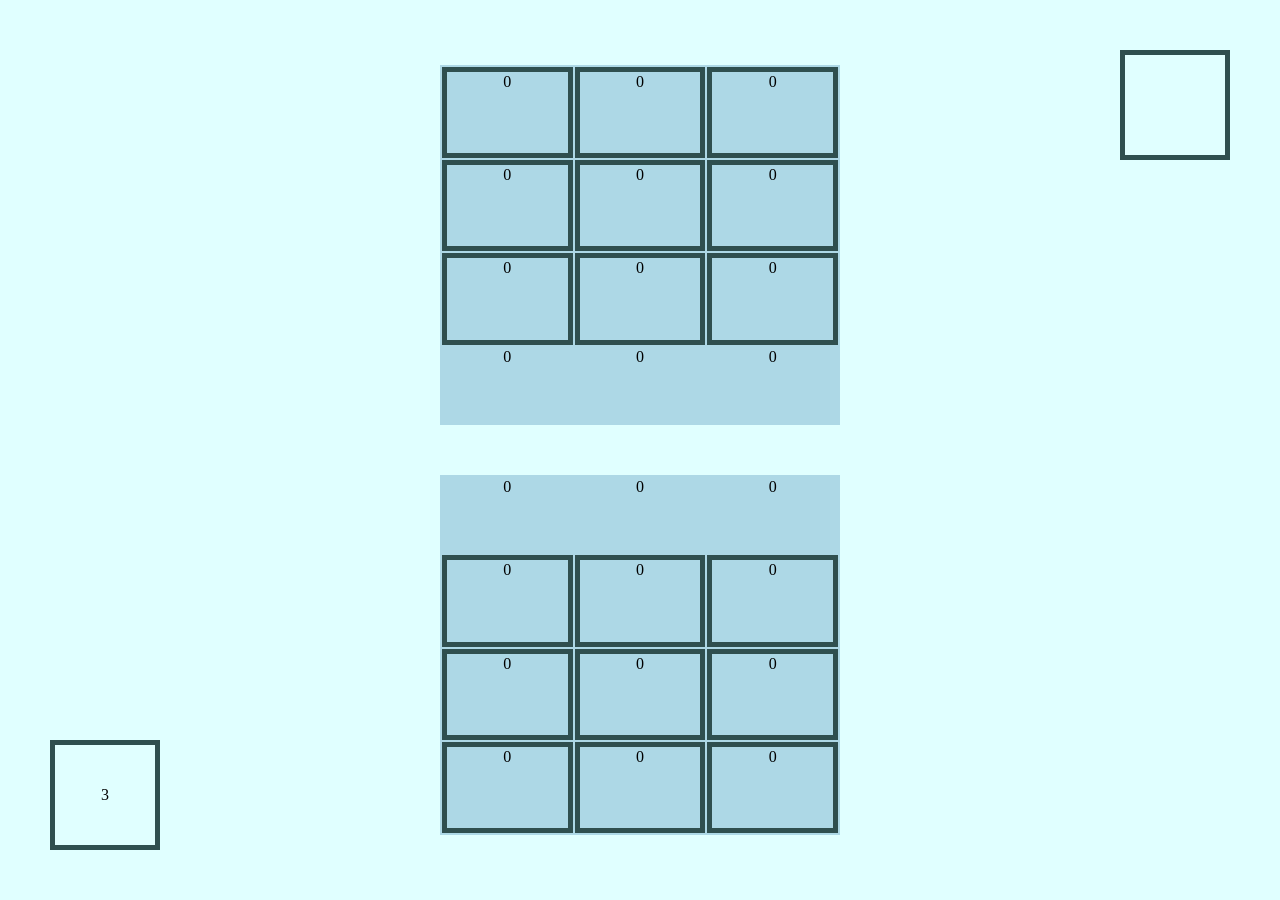
==== jogo.html @ 0814923d "configura função para o placar individual das colunas" ====
<!DOCTYPE html>
<html lang="pt">
<head>
    <meta charset="UTF-8">
    <meta id="viewport" content="width=device-width, initial-scale=1.0">
    <title>Esbugalhado</title>
    <link rel="stylesheet" type="text/css" href="./styles.css" />
    <script type="module" src="./main.js"r></script>
</head>

<body>
    <aside id="LadoP">
        <div class="Dado" id="dadoP"></div>
    </aside>

    <main>
        <table>
            <tbody id="Oponent">
                <tr class="Tabuleiro">
                    <td><p>0</p></td>
                    <td><p>0</p></td>
                    <td><p>0</p></td>
                </tr>

                <tr class="Tabuleiro">
                    <td><p>0</p></td>
                    <td><p>0</p></td>
                    <td><p>0</p></td>
                </tr>

                <tr class="Tabuleiro">
                    <td><p>0</p></td>
                    <td><p>0</p></td>
                    <td><p>0</p></td>
                </tr>

                <tr class="Placar">
                    <td><p>0</p></td>
                    <td><p>0</p></td>
                    <td><p>0</p></td>
                </tr>
            </tbody>
        </table>

        <table id="Player">
            <tbody>
                <tr class="Placar">
                    <td><p>0</p></td>
                    <td><p>0</p></td>
                    <td><p>0</p></td>
                </tr>
    
                <tr class="Tabuleiro">
                    <td><p>0</p></td>
                    <td><p>0</p></td>
                    <td><p>0</p></td>
                </tr>
    
                <tr class="Tabuleiro">
                    <td><p>0</p></td>
                    <td><p>0</p></td>
                    <td><p>0</p></td>
                </tr>
    
                <tr class="Tabuleiro">
                    <td><p>0</p></td>
                    <td><p>0</p></td>
                    <td><p>0</p></td>
                </tr>
            </tbody>
        </table>
    </main>

    <aside id="LadoO">
        <div class="Dado" id="dadoO"></div>
    </aside>

</body>
</html>
---- styles.css ----
body {
            display: grid;
            grid-template-columns: repeat(3, 1fr);
            grid-template-rows: 100vh;
            background: lightcyan;
            margin: 0;
        }

        main {
            display: flex;
            flex-direction: column;
            justify-content: center;
            align-items: center;
            gap: 50px;
        }

        aside {
            width: 100%;
            height: 100%;
        }

        table {
            height: 40%;
            width: 400px;
            background-color: lightblue;
        }

        td {
            width: 50px;
            height: 50px;
            text-align: center;
        }

        .Tabuleiro td {
            border: 5px solid darkslategrey;
        }

        p {
            width: 100%;
            height: 100%;
            margin: 0;
        }

        #LadoP {
            display: flex;
            flex-direction: column-reverse;
            align-items: start;
        }

        #LadoO {
            display: flex;
            flex-direction: column;
            align-items: end;
        }

        .Dado {
            display: flex;
            width: 100px;
            height: 100px;
            border: 5px solid darkslategrey;
            margin: 50px;
            justify-content: center;
            align-items: center;
        }
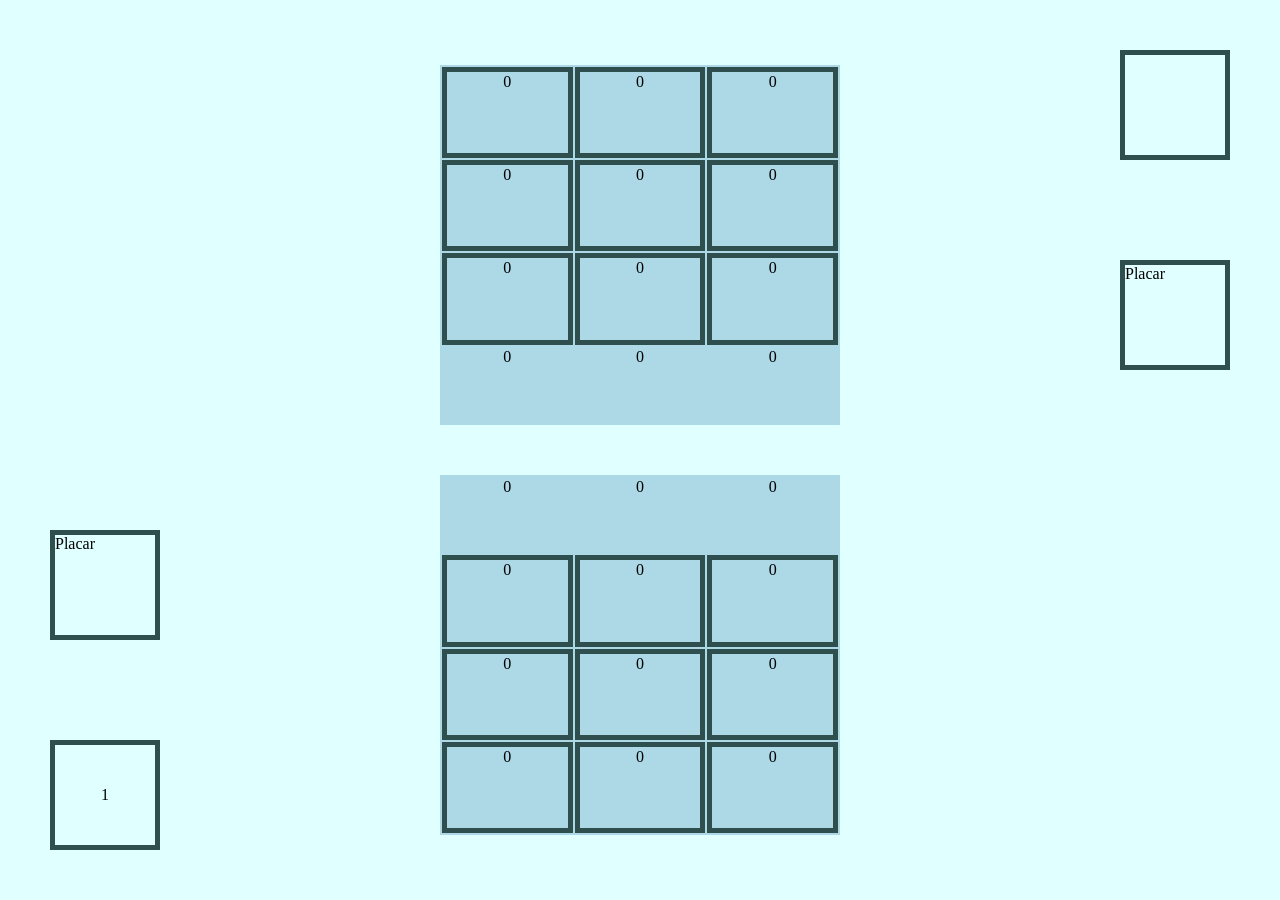
==== commit d65f7a33: "finaliza placar total" ====
--- a/jogo.html
+++ b/jogo.html
@@ -11,6 +11,7 @@
 <body>
     <aside id="LadoP">
         <div class="Dado" id="dadoP"></div>
+        <div class="Placar" id="placarP"><p>Placar</p></div>
     </aside>
 
     <main>
@@ -34,7 +35,7 @@
                     <td><p>0</p></td>
                 </tr>
 
-                <tr class="Placar">
+                <tr class="placarIndividual">
                     <td><p>0</p></td>
                     <td><p>0</p></td>
                     <td><p>0</p></td>
@@ -44,7 +45,7 @@
 
         <table id="Player">
             <tbody>
-                <tr class="Placar">
+                <tr class="placarIndividual">
                     <td><p>0</p></td>
                     <td><p>0</p></td>
                     <td><p>0</p></td>
@@ -72,7 +73,8 @@
     </main>
 
     <aside id="LadoO">
-        <div class="Dado" id="dadoO"></div>
+        <div class="Dado" id="dadoO"><p></p></div>
+        <div class="Placar" id="placarO"><p>Placar</p></div>
     </aside>
 
 </body>
--- a/styles.css
+++ b/styles.css
@@ -61,4 +61,14 @@
             margin: 50px;
             justify-content: center;
             align-items: center;
+        }
+
+        .Placar {
+            display: flex;
+            width: 100px;
+            height: 100px;
+            border: 5px solid darkslategrey;
+            margin: 50px;
+            justify-content: center;
+            align-items: center;
         }
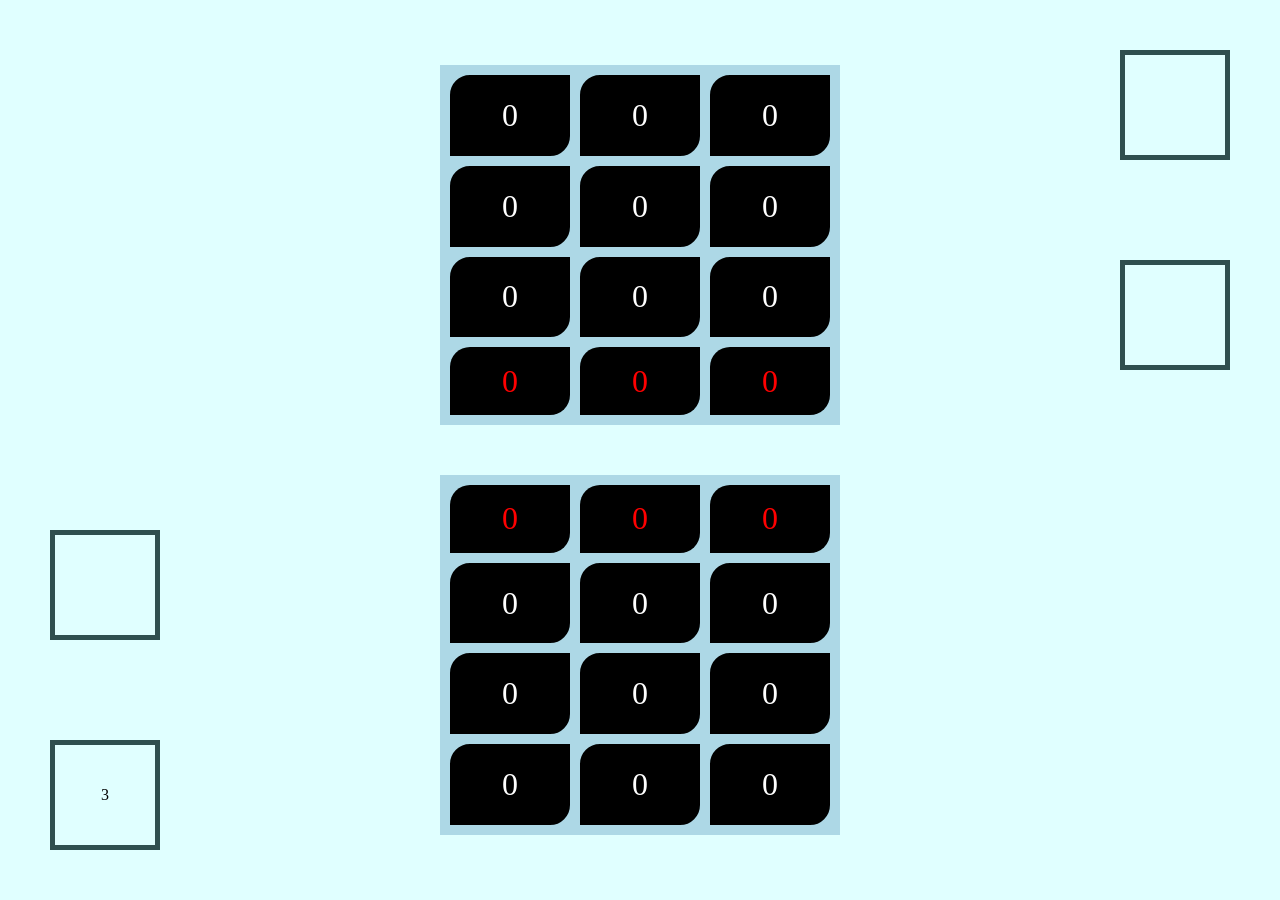
==== commit 80105b2c: "adiciona estilo, fontes e imagens para design do site" ====
--- a/jogo.html
+++ b/jogo.html
@@ -5,13 +5,13 @@
     <meta id="viewport" content="width=device-width, initial-scale=1.0">
     <title>Esbugalhado</title>
     <link rel="stylesheet" type="text/css" href="./styles.css" />
-    <script type="module" src="./main.js"r></script>
+    <script type="module" src="./jogo.js"r></script>
 </head>
 
 <body>
     <aside id="LadoP">
         <div class="Dado" id="dadoP"></div>
-        <div class="Placar" id="placarP"><p>Placar</p></div>
+        <div class="Placar" id="placarP"><p></p></div>
     </aside>
 
     <main>
@@ -74,7 +74,7 @@
 
     <aside id="LadoO">
         <div class="Dado" id="dadoO"><p></p></div>
-        <div class="Placar" id="placarO"><p>Placar</p></div>
+        <div class="Placar" id="placarO"><p></p></div>
     </aside>
 
 </body>
--- a/styles.css
+++ b/styles.css
@@ -1,74 +1,86 @@
-        body {
-            display: grid;
-            grid-template-columns: repeat(3, 1fr);
-            grid-template-rows: 100vh;
-            background: lightcyan;
-            margin: 0;
-        }
+@font-face {
+    font-family: Fonte8bit;
+    src: url(PressStart2P-Regular.ttf);
+}
 
-        main {
-            display: flex;
-            flex-direction: column;
-            justify-content: center;
-            align-items: center;
-            gap: 50px;
-        }
 
-        aside {
-            width: 100%;
-            height: 100%;
-        }
-
-        table {
-            height: 40%;
-            width: 400px;
-            background-color: lightblue;
-        }
-
-        td {
-            width: 50px;
-            height: 50px;
-            text-align: center;
-        }
-
-        .Tabuleiro td {
-            border: 5px solid darkslategrey;
-        }
-
-        p {
-            width: 100%;
-            height: 100%;
-            margin: 0;
-        }
-
-        #LadoP {
-            display: flex;
-            flex-direction: column-reverse;
-            align-items: start;
-        }
-
-        #LadoO {
-            display: flex;
-            flex-direction: column;
-            align-items: end;
-        }
-
-        .Dado {
-            display: flex;
-            width: 100px;
-            height: 100px;
-            border: 5px solid darkslategrey;
-            margin: 50px;
-            justify-content: center;
-            align-items: center;
-        }
-
-        .Placar {
-            display: flex;
-            width: 100px;
-            height: 100px;
-            border: 5px solid darkslategrey;
-            margin: 50px;
-            justify-content: center;
-            align-items: center;
-        }+body {
+    display: grid;
+    grid-template-columns: repeat(3, 1fr);
+    grid-template-rows: 100vh;
+    background: lightcyan;
+    margin: 0;
+}
+main {
+    display: flex;
+    flex-direction: column;
+    justify-content: center;
+    align-items: center;
+    gap: 50px;
+}
+aside {
+    width: 100%;
+    height: 100%;
+}
+table {
+    height: 40%;
+    width: 400px;
+    background-color: lightblue;
+    border-spacing: 10px;
+    
+}
+td {
+    font-family: Fonte8bit;
+    font-size: 2em;
+    width: 50px;
+    height: 50px;
+    text-align: center;
+    border-width: 1px;
+    border-top-left-radius: 20px;
+    border-bottom-right-radius: 20px;
+    background-color: black;
+}
+p {
+    display: flex;
+    justify-content: center;
+    align-items: center;
+    width: 100%;
+    height: 100%;
+    margin: auto;
+}
+.Tabuleiro td {
+    border: 5px solid black;
+    color: white;
+}
+#LadoP {
+    display: flex;
+    flex-direction: column-reverse;
+    align-items: start;
+}
+#LadoO {
+    display: flex;
+    flex-direction: column;
+    align-items: end;
+}
+.Dado {
+    display: flex;
+    width: 100px;
+    height: 100px;
+    border: 5px solid darkslategrey;
+    margin: 50px;
+    justify-content: center;
+    align-items: center;
+}
+.Placar {
+    display: flex;
+    width: 100px;
+    height: 100px;
+    border: 5px solid darkslategrey;
+    margin: 50px;
+    justify-content: center;
+    align-items: center;
+}
+.placarIndividual
+{
+    color: red;
+}
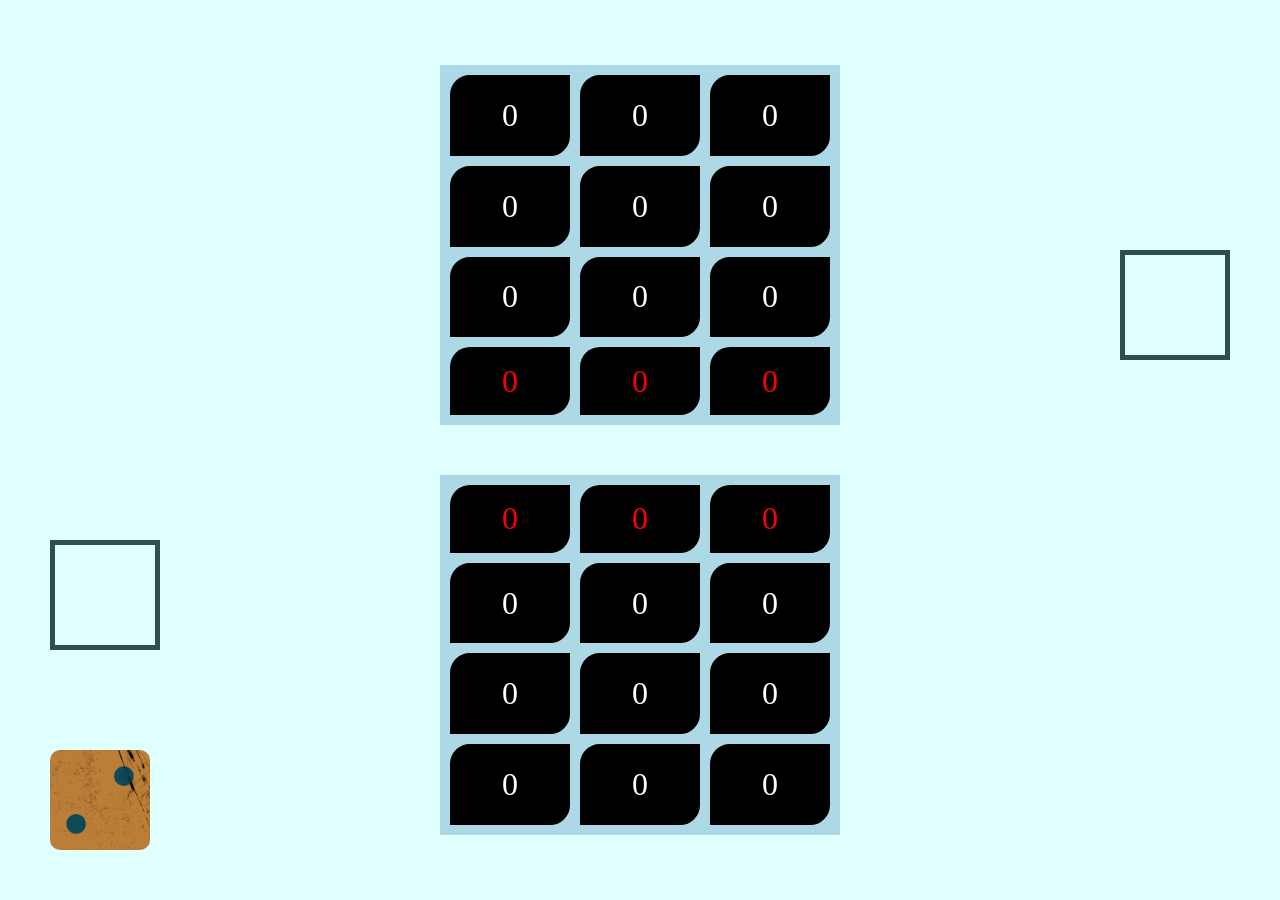
==== commit 71531bc1: "adiciona um dado com imagens para o tabuleiro" ====
--- a/jogo.html
+++ b/jogo.html
@@ -10,7 +10,7 @@
 
 <body>
     <aside id="LadoP">
-        <div class="Dado" id="dadoP"></div>
+        <div class="Dado" id="dadoP"><p class="numeroDados"></p></div>
         <div class="Placar" id="placarP"><p></p></div>
     </aside>
 
@@ -73,7 +73,7 @@
     </main>
 
     <aside id="LadoO">
-        <div class="Dado" id="dadoO"><p></p></div>
+        <div class="Dado" id="dadoO"><p class="numeroDados"></p></div>
         <div class="Placar" id="placarO"><p></p></div>
     </aside>
 
--- a/styles.css
+++ b/styles.css
@@ -66,10 +66,15 @@
     display: flex;
     width: 100px;
     height: 100px;
-    border: 5px solid darkslategrey;
+    color: transparent;
+    border-top-right-radius: 10%;
+    border-top-left-radius: 10%;
+    border-bottom-right-radius: 10%;
+    border-bottom-left-radius: 10%;
     margin: 50px;
     justify-content: center;
     align-items: center;
+    background-size: cover;
 }
 .Placar {
     display: flex;
@@ -83,4 +88,5 @@
 .placarIndividual
 {
     color: red;
-}+}
+
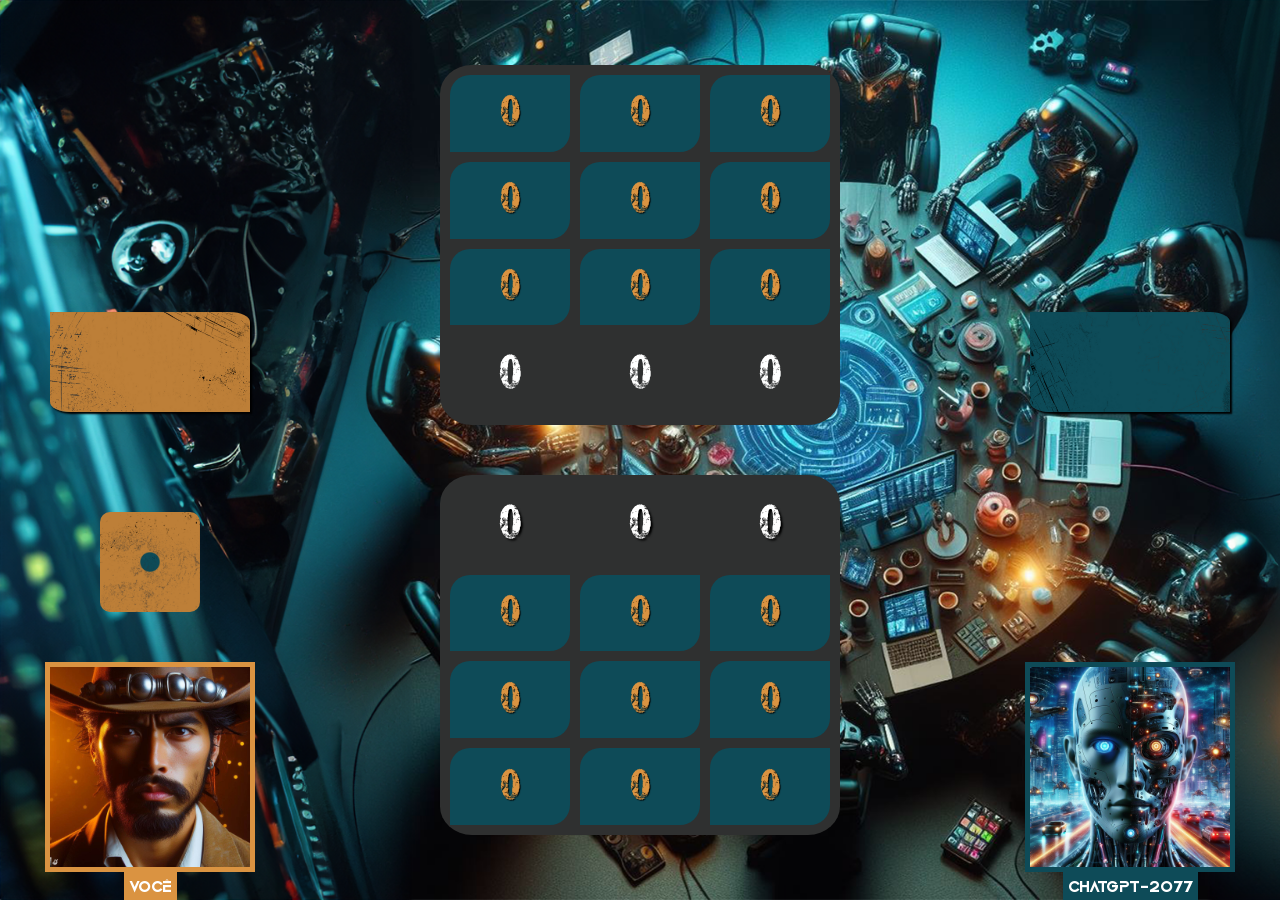
==== commit 59253b20: "cria paginas para vitoria e derrota" ====
--- a/jogo.html
+++ b/jogo.html
@@ -10,6 +10,8 @@
 
 <body>
     <aside id="LadoP">
+        <div id="playerLeg"><p>Você</p></div>
+        <div id="player"></div>
         <div class="Dado" id="dadoP"><p class="numeroDados"></p></div>
         <div class="Placar" id="placarP"><p></p></div>
     </aside>
@@ -35,7 +37,7 @@
                     <td><p>0</p></td>
                 </tr>
 
-                <tr class="placarIndividual">
+                <tr class="placarIndividual" id="pIndividualO">
                     <td><p>0</p></td>
                     <td><p>0</p></td>
                     <td><p>0</p></td>
@@ -45,7 +47,7 @@
 
         <table id="Player">
             <tbody>
-                <tr class="placarIndividual">
+                <tr class="placarIndividual" id="pIndividualP">
                     <td><p>0</p></td>
                     <td><p>0</p></td>
                     <td><p>0</p></td>
@@ -73,7 +75,9 @@
     </main>
 
     <aside id="LadoO">
-        <div class="Dado" id="dadoO"><p class="numeroDados"></p></div>
+        <div id="inimigoLeg"><p>ChatGPT-2077</p></div>
+        <div id="inimigo"></div>
+        <div class="Dado" id="dadoO"><p class="numeroDados">1</p></div>
         <div class="Placar" id="placarO"><p></p></div>
     </aside>
 
--- a/styles.css
+++ b/styles.css
@@ -1,18 +1,25 @@
 @font-face {
-    font-family: Fonte8bit;
-    src: url(PressStart2P-Regular.ttf);
+    font-family: FonteWorn;
+    src: url(assets/fonts/SubwayNovella-KEw7.ttf);
+}
+@font-face {
+    font-family: FonteTitulo;
+    src: url(assets/fonts/Beyonders.ttf);
 }
 
 
 body {
     display: grid;
-    grid-template-columns: repeat(3, 1fr);
+    grid-template-columns: repeat(5, 1fr);
     grid-template-rows: 100vh;
     background: lightcyan;
     margin: 0;
+    background-image: url(assets/images/fundoMain.png);
+    background-size: cover;
 }
 main {
     display: flex;
+    grid-column: 3;
     flex-direction: column;
     justify-content: center;
     align-items: center;
@@ -25,12 +32,13 @@
 table {
     height: 40%;
     width: 400px;
-    background-color: lightblue;
+    background-color: rgb(47, 48, 48);
+    border-radius: 8%;
     border-spacing: 10px;
     
 }
 td {
-    font-family: Fonte8bit;
+    font-family: FonteWorn;
     font-size: 2em;
     width: 50px;
     height: 50px;
@@ -38,7 +46,6 @@
     border-width: 1px;
     border-top-left-radius: 20px;
     border-bottom-right-radius: 20px;
-    background-color: black;
 }
 p {
     display: flex;
@@ -49,18 +56,22 @@
     margin: auto;
 }
 .Tabuleiro td {
-    border: 5px solid black;
-    color: white;
+    color: #DA9341;
+    background-color: #0E4B58;
+    font-size: 2.7em;
+    text-shadow: 1px 1px 1px black;
 }
+
 #LadoP {
     display: flex;
     flex-direction: column-reverse;
-    align-items: start;
+    align-items: center;
 }
 #LadoO {
     display: flex;
-    flex-direction: column;
-    align-items: end;
+    flex-direction: column-reverse;
+    align-items: center;
+    grid-column: 5;
 }
 .Dado {
     display: flex;
@@ -78,15 +89,82 @@
 }
 .Placar {
     display: flex;
-    width: 100px;
+    font-family: FonteWorn;
+    text-decoration: wavy;
+    font-size: 4.5em;
+    width: 200px;
     height: 100px;
-    border: 5px solid darkslategrey;
     margin: 50px;
     justify-content: center;
     align-items: center;
+    box-shadow: 2px 2px 2px black;
+}
+#placarP
+{
+    background-image: url(assets/images/placar/fundoPlacarPlayer.png);
+    color:#0E4B58;
+    border-top-right-radius: 10%;
+    border-bottom-left-radius: 10%;
+    grid-row: 3;
+}
+#placarO
+{
+    background-image: url(assets/images/placar/fundoPlacarOponent.png);
+    color:#DA9341;
+    border-top-right-radius: 10%;
+    border-bottom-left-radius: 10%;
+
 }
 .placarIndividual
 {
-    color: red;
+    color: white;
+    font-size: 1.5em;
+}
+#pIndividualP
+{
+    background-color: transparent;
+    text-shadow: 2px 2px 2px black;
 }
 
+#inimigo
+{
+    display: flex;
+    width: 200px;
+    height: 200px;
+    background-image: url(assets/images/inimigo.jpeg);
+    border: #0E4B58 5px solid;
+    justify-content: center;
+    align-items: center;
+    background-size: cover;
+}
+
+#inimigoLeg
+{
+    font-size: xx-small;
+    font-family: FonteTitulo;
+    color: white;
+    background-color: #0E4B58;
+    padding: 5px;
+}
+
+#player
+{
+    display: flex;
+    grid-column: 1;
+    width: 200px;
+    height: 200px;
+    background-image: url(assets/images/player.jpeg);
+    border: #DA9341 5px solid;
+    justify-content: center;
+    align-items: center;
+    background-size: cover;
+}
+
+#playerLeg
+{
+    font-size: xx-small;
+    font-family: FonteTitulo;
+    color: white;
+    background-color: #DA9341;
+    padding: 5px;
+}
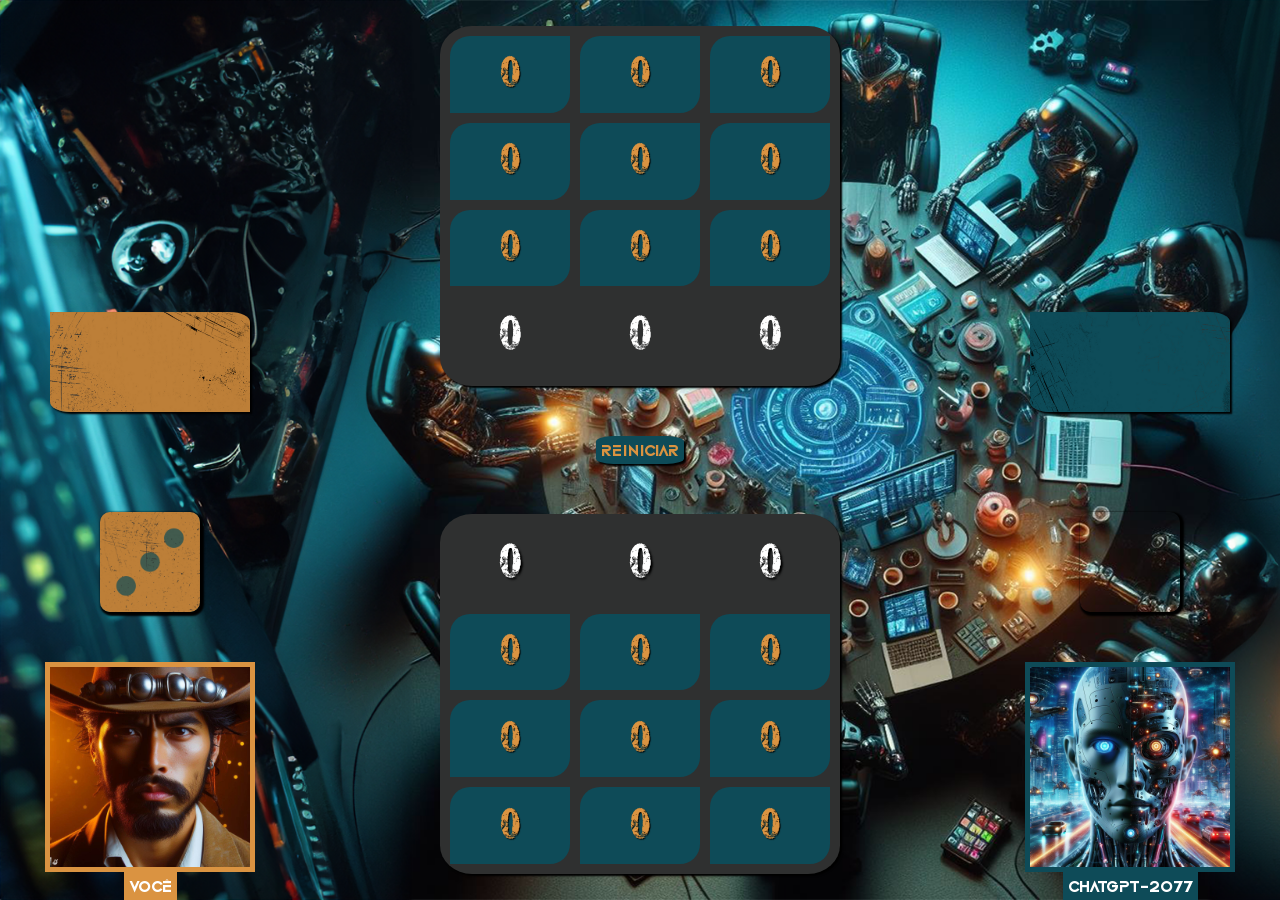
==== commit 575511a5: "finaliza botão de reiniciar e ajustes de estilo" ====
--- a/jogo.html
+++ b/jogo.html
@@ -5,7 +5,7 @@
     <meta id="viewport" content="width=device-width, initial-scale=1.0">
     <title>Esbugalhado</title>
     <link rel="stylesheet" type="text/css" href="./styles.css" />
-    <script type="module" src="./jogo.js"r></script>
+    <script type="module" src="./jogo.js"></script>
 </head>
 
 <body>
@@ -44,7 +44,7 @@
                 </tr>
             </tbody>
         </table>
-
+        <a href="jogo.html" id="reiniciar">Reiniciar</a>
         <table id="Player">
             <tbody>
                 <tr class="placarIndividual" id="pIndividualP">
--- a/styles.css
+++ b/styles.css
@@ -35,6 +35,7 @@
     background-color: rgb(47, 48, 48);
     border-radius: 8%;
     border-spacing: 10px;
+    box-shadow: 2px 2px 2px black;
     
 }
 td {
@@ -86,6 +87,7 @@
     justify-content: center;
     align-items: center;
     background-size: cover;
+    box-shadow: 2px 2px 2px 2px black;
 }
 .Placar {
     display: flex;
@@ -168,3 +170,15 @@
     background-color: #DA9341;
     padding: 5px;
 }
+
+#reiniciar
+{
+    text-decoration: none;
+    font-family: FonteTitulo;
+    font-size: xx-small;
+    background-color: #0E4B58;
+    padding: 5px;
+    border-radius: 20%;
+    color: #DA9341;
+    box-shadow: 2px 2px 2px black;
+}
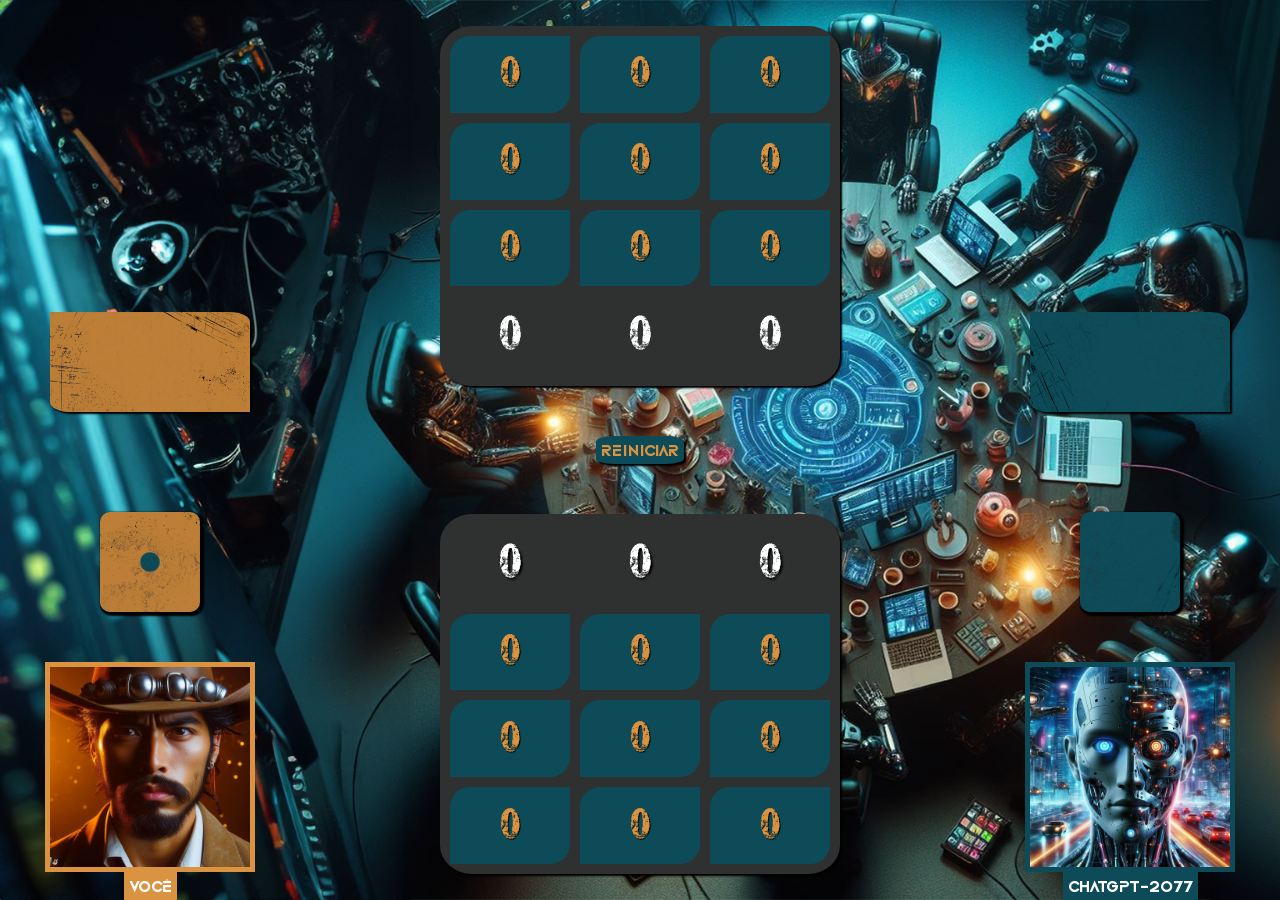
==== commit c9520d5d: "altera estrutura e estilo dos finais" ====
--- a/jogo.html
+++ b/jogo.html
@@ -44,7 +44,35 @@
                 </tr>
             </tbody>
         </table>
-        <a href="jogo.html" id="reiniciar">Reiniciar</a>
+        
+        <div class="fim" id="vitoria"> 
+
+            <h1>Você ganhou!</h1>
+            <h2>Você derrotou o ChatGPT-2077 no Jogo da Bugalha e a Terra está salva.</h2>
+            <h2>Parabéns!</h2>
+            <a href="jogo.html" class="reiniciar">Reiniciar</a>
+
+        </div>
+        <div class="fim" id="derrota">
+
+            <h1>Você perdeu!</h1>
+            <h2>Você foi derrotado pelo ChatGPT-2077 no Jogo da Bugalha e a Terra será destruída.</h2>
+            <h2>Você é uma decepção para a humanidade!</h2>
+            <a href="jogo.html" class="reiniciar">Reiniciar</a>
+
+        </div>
+        <div class="fim" id="empate">
+
+            <h1>ERRO 404!</h1>
+            <h2>Parece que houve um empate. ChatGPT-2077 entrou em colapso e a Terra está em perigo.
+                <br><a id="aviso" href="https://youtu.be/dQw4w9WgXcQ?si=K2n7BAFX4QhtJ7Sl">clique aqui para evitar que a Terra exploda!!!!</a>
+            </h2>
+            <a href="jogo.html" class="reiniciar">Reiniciar</a>
+
+        </div>
+
+        <a href="jogo.html" class="reiniciar">Reiniciar</a>
+
         <table id="Player">
             <tbody>
                 <tr class="placarIndividual" id="pIndividualP">
--- a/styles.css
+++ b/styles.css
@@ -89,6 +89,10 @@
     background-size: cover;
     box-shadow: 2px 2px 2px 2px black;
 }
+#dadoO
+{
+    background-image: url(assets/dadoOponent/dadoVazio.png);
+}
 .Placar {
     display: flex;
     font-family: FonteWorn;
@@ -171,7 +175,7 @@
     padding: 5px;
 }
 
-#reiniciar
+.reiniciar
 {
     text-decoration: none;
     font-family: FonteTitulo;
@@ -182,3 +186,76 @@
     color: #DA9341;
     box-shadow: 2px 2px 2px black;
 }
+
+#Player .Tabuleiro p:hover
+{
+    background-color: #DA9341;
+    color: #0E4B58;
+    text-shadow: 1px 1px 1px black;
+    border-top-left-radius: 20px;
+    border-bottom-right-radius: 20px;
+    
+}
+
+.fim {
+    display: none;
+    width: 576px;
+    height: 324px;
+    align-items: center;
+    text-align: center;
+    position: absolute;
+    background-color: #0E4B58;
+    padding: 5px;
+    border: rgb(47, 48, 48) 5px solid;
+    border-radius: 10%;
+    grid-column: 53;
+    z-index: 0;
+}
+
+.fim h1
+{
+    font-family: FonteTitulo;
+    font-size: 2em;
+    color: #DA9341;
+    text-shadow: 1px 1px 1px black;
+    margin: 0;
+    padding: 0;
+    margin-top: 20px;
+}
+
+.fim h2
+{
+    padding-left: 10%;
+    padding-right: 10%;
+    color: #f5dba5;
+    font-family: Tahoma, Verdana, sans-serif;
+    margin: 0;
+}
+
+.fim h2:nth-of-type(2)
+{
+    color: rgb(214, 121, 22);
+    font-family: Tahoma, Verdana, sans-serif;
+    margin: 0;
+}
+
+.fim .reiniciar
+{
+    box-shadow: none;
+}
+
+.fim .reiniciar:hover
+{
+    box-shadow: none;
+    color: #f5dba5;
+}
+
+#aviso {
+    text-decoration: none;
+    font-family: Arial, Helvetica, sans-serif;
+    color: gray;
+    font-size: 80%;
+}
+#aviso:hover {
+    color: red;
+}
